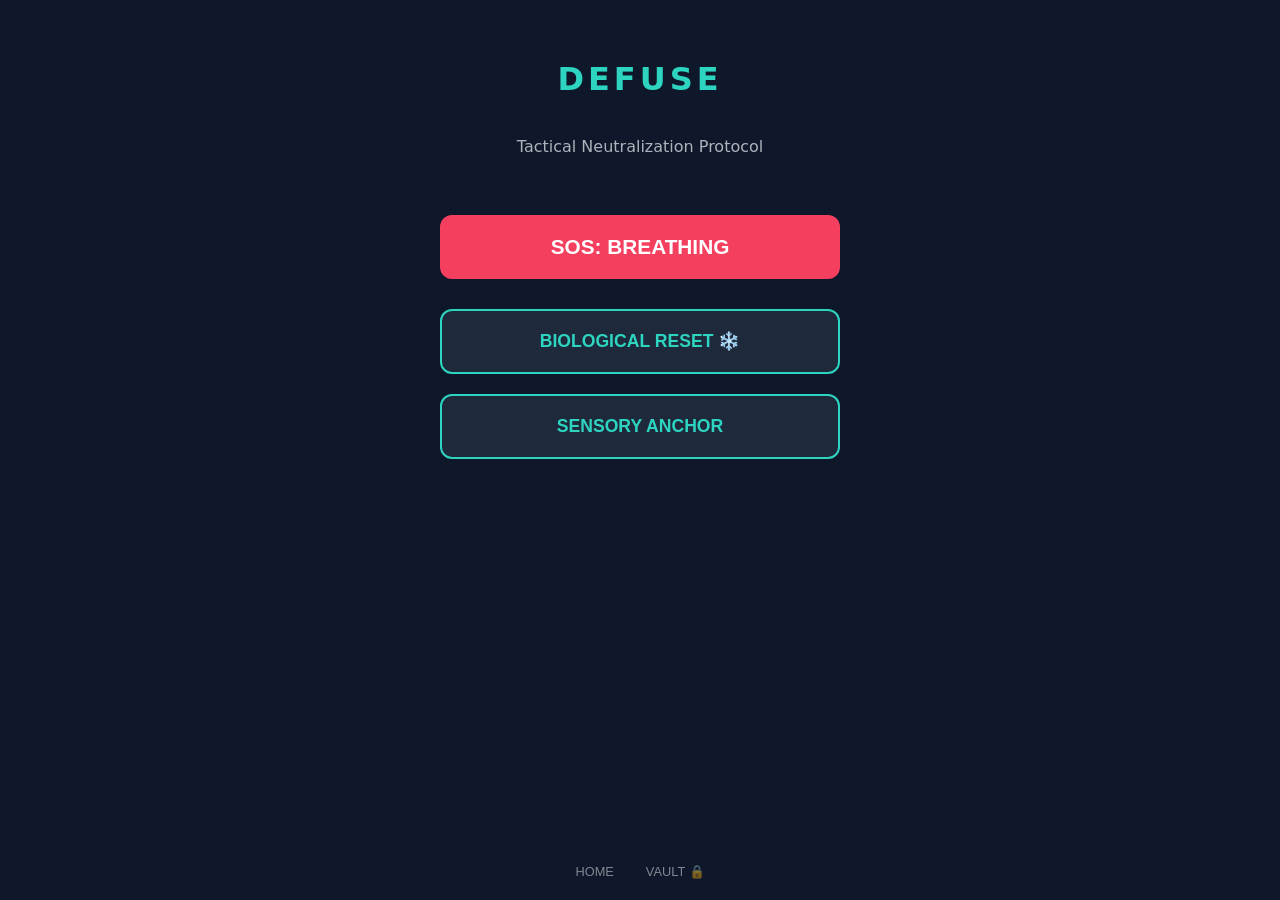
==== Index.html @ 8d1ab821 "Refactor Index.html for improved structure and styling" ====
<!DOCTYPE html>
<html lang="en">
<head>
    <meta charset="UTF-8">
    <meta name="viewport" content="width=device-width, initial-scale=1.0, maximum-scale=1.0, user-scalable=no">
    <title>DEFUSE | Neutralize</title>
    <style>
        :root {
            --bg: #0f172a;
            --card: #1e293b;
            --teal: #2dd4bf;
            --red: #f43f5e;
            --text: #f1f5f9;
        }

        * { box-sizing: border-box; -webkit-tap-highlight-color: transparent; }

        body { 
            background-color: var(--bg) !important; 
            color: var(--text); 
            font-family: -apple-system, system-ui, sans-serif; 
            margin: 0; 
            display: flex;
            flex-direction: column;
            align-items: center;
            min-height: 100vh;
            padding: 20px;
        }

        .screen { display: none; width: 100%; max-width: 400px; flex-direction: column; align-items: center; text-align: center; }
        .active { display: flex; }

        h1 { color: var(--teal); letter-spacing: 4px; font-weight: 900; margin-top: 40px; }
        p { opacity: 0.7; line-height: 1.5; }

        .btn { 
            background: var(--card); 
            border: 2px solid var(--teal); 
            color: var(--teal); 
            padding: 20px; 
            border-radius: 12px; 
            width: 100%; 
            margin: 10px 0; 
            font-size: 1.1rem; 
            font-weight: bold; 
            cursor: pointer;
            text-transform: uppercase;
        }

        .btn-sos { background: var(--red); border: none; color: white; font-size: 1.3rem; margin-bottom: 20px; }

        #timer { font-size: 5rem; color: var(--teal); font-weight: 900; margin: 20px 0; }

        /* SIMPLE PULSE FOR SOS */
        .pulse {
            width: 120px; height: 120px;
            background: var(--teal);
            border-radius: 50%;
            margin: 40px auto;
            opacity: 0.3;
            animation: pulse-anim 8s infinite ease-in-out;
        }
        @keyframes pulse-anim {
            0%, 100% { transform: scale(0.8); }
            50% { transform: scale(1.3); }
        }

        nav { position: fixed; bottom: 20px; display: flex; gap: 20px; }
        .nav-btn { background: none; border: none; color: var(--text); opacity: 0.5; font-size: 0.8rem; cursor: pointer; }
    </style>
</head>
<body>

    <div id="home" class="screen active">
        <h1>DEFUSE</h1>
        <p>Tactical Neutralization Protocol</p>
        <div style="margin-top: 30px; width: 100%;">
            <button class="btn btn-sos" onclick="nav('sos')">SOS: BREATHING</button>
            <button class="btn" onclick="nav('ice')">BIOLOGICAL RESET ❄️</button>
            <button class="btn" onclick="nav('ground')">SENSORY ANCHOR</button>
        </div>
    </div>

    <div id="sos" class="screen">
        <h1>BREATHE</h1>
        <div class="pulse"></div>
        <p id="b-text">Sync your breath with the circle.</p>
        <button class="btn" onclick="nav('home')">STABILIZED</button>
    </div>

    <div id="ice" class="screen">
        <h1>RESET</h1>
        <p>Hold ice to your face to force a heart rate drop.</p>
        <div id="timer">15</div>
        <button class="btn" id="t-start" onclick="runTimer()">START OVERRIDE</button>
        <button class="btn" onclick="nav('home')" style="border:none; opacity:0.5;">CANCEL</button>
    </div>

    <div id="ground" class="screen">
        <h1>ANCHOR</h1>
        <p id="g-prompt">Identify 5 things you can SEE.</p>
        <h1 id="g-count" style="font-size: 4rem;">5</h1>
        <button class="btn" onclick="nextAnchor()">NEXT</button>
    </div>

    <nav>
        <button class="nav-btn" onclick="nav('home')">HOME</button>
        <button class="nav-btn" onclick="alert('Defuse Pro: Log triggers to your Vault ($4.99/mo)')">VAULT 🔒</button>
    </nav>

    <script>
        function nav(id) {
            document.querySelectorAll('.screen').forEach(s => s.classList.remove('active'));
            document.getElementById(id).classList.add('active');
            if(id === 'sos') startBreathing();
        }

        // SOS LOGIC
        function startBreathing() {
            const txt = document.getElementById('b-text');
            setInterval(() => {
                let s = Math.floor(Date.now() / 1000) % 8;
                if (s < 4) txt.innerText = "INHALING...";
                else txt.innerText = "EXHALING...";
            }, 1000);
        }

        // TIMER LOGIC
        function runTimer() {
            let t = 15;
            const el = document.getElementById('timer');
            const btn = document.getElementById('t-start');
            btn.disabled = true;
            const int = setInterval(() => {
                t--; el.innerText = t;
                if(t <= 0) { clearInterval(int); el.innerText = "DONE"; btn.disabled = false; }
            }, 1000);
        }

        // GROUNDING LOGIC
        let step = 5;
        const prompts = ["SEE", "TOUCH", "HEAR", "SMELL", "TASTE"];
        function nextAnchor() {
            step--;
            if(step < 1) { step = 5; nav('home'); return; }
            document.getElementById('g-prompt').innerText = "Identify " + step + " things you can " + prompts[5-step] + ".";
            document.getElementById('g-count').innerText = step;
        }
    </script>
</body>
</html>
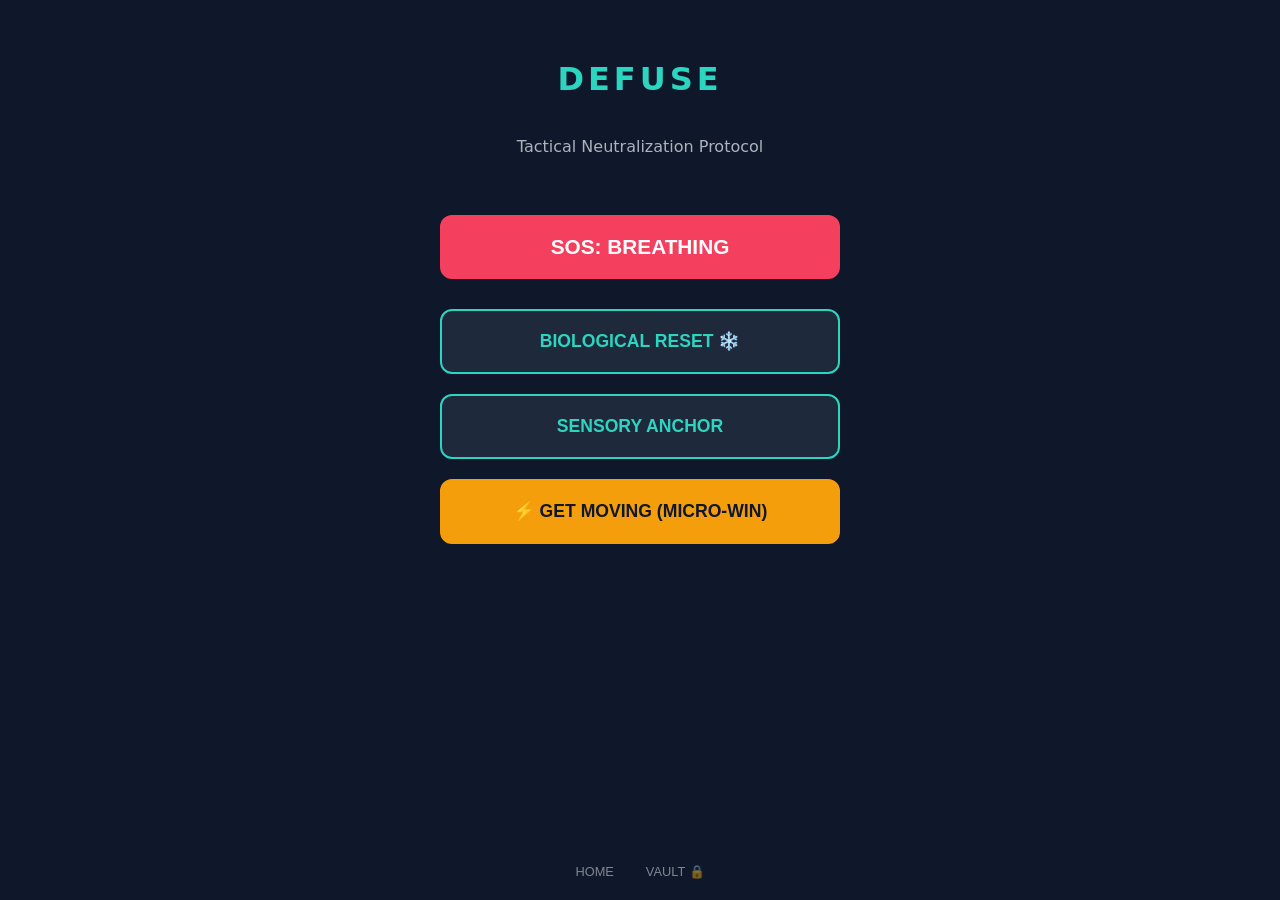
==== commit eb0d8aab: "Add Activate micro-win screen with 60s task timer Co-authored-by: hawkinthehat <hawkinthehat@users.n" ====
--- a/Index.html
+++ b/Index.html
@@ -9,6 +9,7 @@
             --bg: #0f172a;
             --card: #1e293b;
             --teal: #2dd4bf;
+            --gold: #f59e0b;
             --red: #f43f5e;
             --text: #f1f5f9;
         }
@@ -78,6 +79,7 @@
             <button class="btn btn-sos" onclick="nav('sos')">SOS: BREATHING</button>
             <button class="btn" onclick="nav('ice')">BIOLOGICAL RESET ❄️</button>
             <button class="btn" onclick="nav('ground')">SENSORY ANCHOR</button>
+            <button class="btn" style="background: var(--gold); color: var(--bg); border-color: var(--gold);" onclick="nav('activate')">⚡ GET MOVING (MICRO-WIN)</button>
         </div>
     </div>
 
@@ -103,6 +105,21 @@
         <button class="btn" onclick="nextAnchor()">NEXT</button>
     </div>
 
+    <div id="activate" class="screen">
+        <h2 style="color: var(--gold); letter-spacing: 2px;">MOMENTUM: ACTIVATE</h2>
+        <p style="opacity: 0.6; font-size: 0.8rem;">ONE TINY TASK. 60 SECONDS.</p>
+        <div id="task-display" style="background: var(--card); border: 2px solid var(--gold); padding: 30px; border-radius: 20px; width: 100%; font-size: 1.6rem; font-weight: 900; margin: 20px 0; color: var(--gold);">---</div>
+        <div id="act-timer" style="font-size: 4rem; font-weight: 900; margin-bottom: 20px;">60</div>
+        <button id="act-btn" class="btn" style="background: var(--gold); color: var(--bg); border-color: var(--gold);" onclick="startActTimer()">START SPRINT</button>
+        <button class="btn" style="border:none; opacity:0.5;" onclick="exitAll()">CANCEL</button>
+    </div>
+
+    <div id="success" class="screen">
+        <h1 style="color: var(--gold);">COMPLETE</h1>
+        <p>Micro-win secured. Momentum restored.</p>
+        <button class="btn" onclick="nav('home')">BACK HOME</button>
+    </div>
+
     <nav>
         <button class="nav-btn" onclick="nav('home')">HOME</button>
         <button class="nav-btn" onclick="alert('Defuse Pro: Log triggers to your Vault ($4.99/mo)')">VAULT 🔒</button>
@@ -113,6 +130,10 @@
             document.querySelectorAll('.screen').forEach(s => s.classList.remove('active'));
             document.getElementById(id).classList.add('active');
             if(id === 'sos') startBreathing();
+            if(id === 'activate') {
+                nextActTask();
+                resetActScreen();
+            }
         }
 
         // SOS LOGIC
@@ -146,6 +167,57 @@
             document.getElementById('g-prompt').innerText = "Identify " + step + " things you can " + prompts[5-step] + ".";
             document.getElementById('g-count').innerText = step;
         }
+
+        // ACTIVATE LOGIC
+        const activeTasks = [
+            "Straighten one item in this room.",
+            "Drink exactly 3 sips of water.",
+            "Stand up and reach for the ceiling.",
+            "Put one piece of trash in the bin.",
+            "Find a cold surface and touch it.",
+            "Adjust your posture right now.",
+            "Name 3 things you can see.",
+            "Roll your shoulders 3 times."
+        ];
+
+        let actInt;
+        function startActTimer() {
+            let t = 60;
+            const display = document.getElementById('act-timer');
+            const btn = document.getElementById('act-btn');
+            btn.style.display = 'none';
+
+            display.innerText = t;
+            clearInterval(actInt);
+            actInt = setInterval(() => {
+                t--;
+                display.innerText = t;
+                if(t <= 0) {
+                    clearInterval(actInt);
+                    triggerSuccess();
+                }
+            }, 1000);
+        }
+
+        function nextActTask() {
+            const task = activeTasks[Math.floor(Math.random() * activeTasks.length)];
+            document.getElementById('task-display').innerText = task;
+        }
+
+        function resetActScreen() {
+            clearInterval(actInt);
+            document.getElementById('act-timer').innerText = "60";
+            document.getElementById('act-btn').style.display = 'block';
+        }
+
+        function triggerSuccess() {
+            nav('success');
+        }
+
+        function exitAll() {
+            resetActScreen();
+            nav('home');
+        }
     </script>
 </body>
 </html>
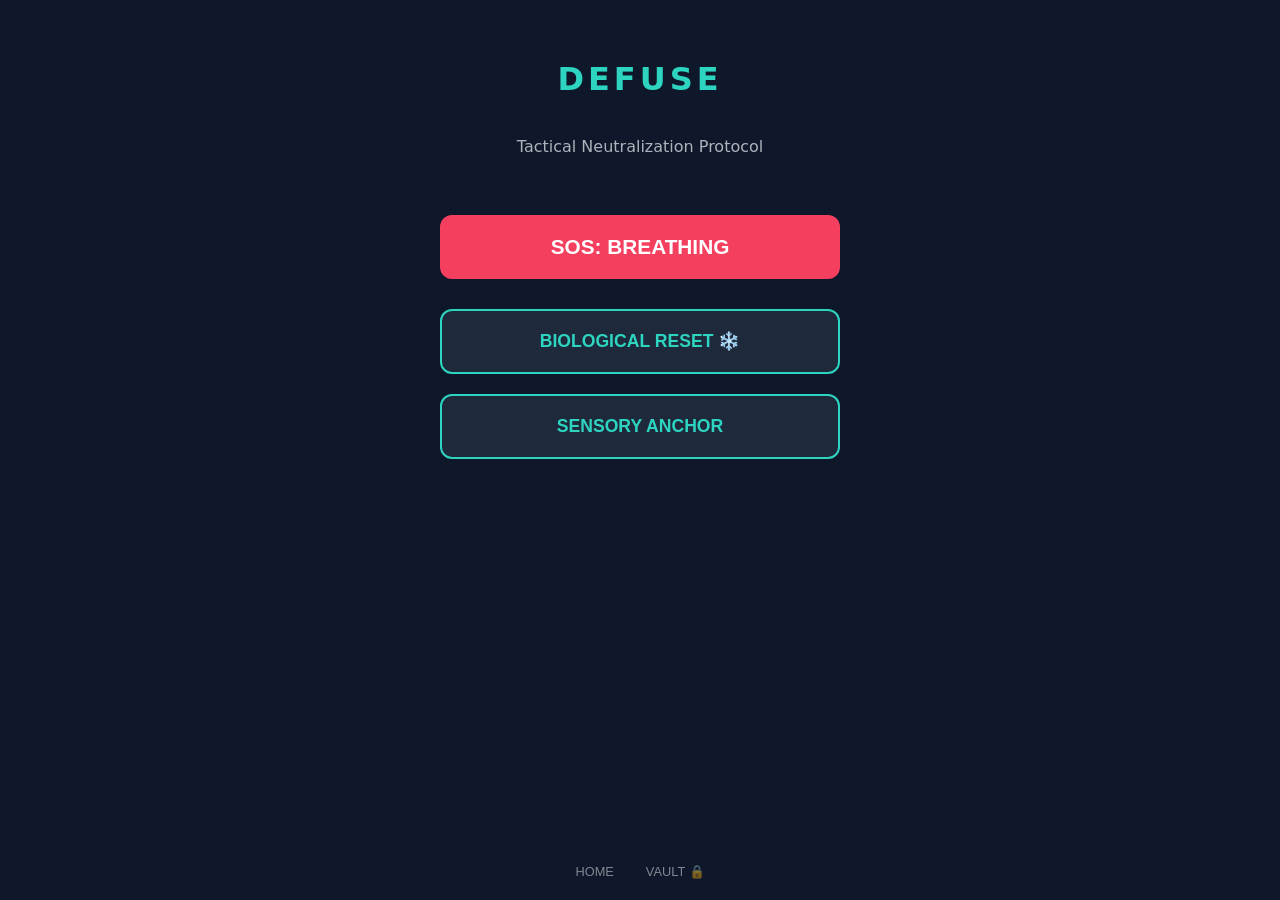
==== commit 32803c23: "Add spirit landscape audio and grounding visuals Co-authored-by: hawkinthehat <hawkinthehat@users.no" ====
--- a/Index.html
+++ b/Index.html
@@ -9,7 +9,6 @@
             --bg: #0f172a;
             --card: #1e293b;
             --teal: #2dd4bf;
-            --gold: #f59e0b;
             --red: #f43f5e;
             --text: #f1f5f9;
         }
@@ -68,6 +67,40 @@
 
         nav { position: fixed; bottom: 20px; display: flex; gap: 20px; }
         .nav-btn { background: none; border: none; color: var(--text); opacity: 0.5; font-size: 0.8rem; cursor: pointer; }
+
+        #visual {
+            width: 100%;
+            height: 180px;
+            margin: 20px 0;
+            border-radius: 16px;
+            border: 1px solid rgba(94, 234, 212, 0.2);
+            background: radial-gradient(circle at center, #064e3b 0%, #020617 100%);
+            display: flex;
+            align-items: center;
+            justify-content: center;
+            overflow: hidden;
+        }
+
+        .anchor {
+            width: 96px;
+            height: 96px;
+            border-radius: 50%;
+            background: rgba(45, 212, 191, 0.35);
+            box-shadow: 0 0 24px rgba(45, 212, 191, 0.35);
+            transition: background 250ms ease, box-shadow 250ms ease, transform 250ms ease;
+            animation: anchor-breathe 4s ease-in-out infinite;
+        }
+
+        .visual-active .anchor {
+            background: #5eead4;
+            box-shadow: 0 0 40px #2dd4bf;
+            transform: scale(1.08);
+        }
+
+        @keyframes anchor-breathe {
+            0%, 100% { transform: scale(0.9); opacity: 0.8; }
+            50% { transform: scale(1.1); opacity: 1; }
+        }
     </style>
 </head>
 <body>
@@ -79,7 +112,6 @@
             <button class="btn btn-sos" onclick="nav('sos')">SOS: BREATHING</button>
             <button class="btn" onclick="nav('ice')">BIOLOGICAL RESET ❄️</button>
             <button class="btn" onclick="nav('ground')">SENSORY ANCHOR</button>
-            <button class="btn" style="background: var(--gold); color: var(--bg); border-color: var(--gold);" onclick="nav('activate')">⚡ GET MOVING (MICRO-WIN)</button>
         </div>
     </div>
 
@@ -101,23 +133,11 @@
     <div id="ground" class="screen">
         <h1>ANCHOR</h1>
         <p id="g-prompt">Identify 5 things you can SEE.</p>
+        <div id="visual" aria-hidden="true">
+            <div class="anchor"></div>
+        </div>
         <h1 id="g-count" style="font-size: 4rem;">5</h1>
         <button class="btn" onclick="nextAnchor()">NEXT</button>
-    </div>
-
-    <div id="activate" class="screen">
-        <h2 style="color: var(--gold); letter-spacing: 2px;">MOMENTUM: ACTIVATE</h2>
-        <p style="opacity: 0.6; font-size: 0.8rem;">ONE TINY TASK. 60 SECONDS.</p>
-        <div id="task-display" style="background: var(--card); border: 2px solid var(--gold); padding: 30px; border-radius: 20px; width: 100%; font-size: 1.6rem; font-weight: 900; margin: 20px 0; color: var(--gold);">---</div>
-        <div id="act-timer" style="font-size: 4rem; font-weight: 900; margin-bottom: 20px;">60</div>
-        <button id="act-btn" class="btn" style="background: var(--gold); color: var(--bg); border-color: var(--gold);" onclick="startActTimer()">START SPRINT</button>
-        <button class="btn" style="border:none; opacity:0.5;" onclick="exitAll()">CANCEL</button>
-    </div>
-
-    <div id="success" class="screen">
-        <h1 style="color: var(--gold);">COMPLETE</h1>
-        <p>Micro-win secured. Momentum restored.</p>
-        <button class="btn" onclick="nav('home')">BACK HOME</button>
     </div>
 
     <nav>
@@ -126,20 +146,120 @@
     </nav>
 
     <script>
+        let breathingInterval = null;
+        let audioCtx = null;
+        let binauralGain = null;
+        let spiritNoise = null;
+        let spiritMotionInterval = null;
+
+        function ensureAudioGraph() {
+            if (audioCtx) return true;
+            const AudioContextClass = window.AudioContext || window.webkitAudioContext;
+            if (!AudioContextClass) return false;
+            audioCtx = new AudioContextClass();
+            binauralGain = audioCtx.createGain();
+            binauralGain.gain.value = 0.22;
+            binauralGain.connect(audioCtx.destination);
+            return true;
+        }
+
+        function setPannerPosition(panner, x, y, z) {
+            if (panner.positionX && panner.positionY && panner.positionZ) {
+                panner.positionX.setValueAtTime(x, audioCtx.currentTime);
+                panner.positionY.setValueAtTime(y, audioCtx.currentTime);
+                panner.positionZ.setValueAtTime(z, audioCtx.currentTime);
+            } else {
+                panner.setPosition(x, y, z);
+            }
+        }
+
+        // Spirit Landscape Audio Assets (synthesized web audio for zero-load time)
+        function playSpiritLandscape(type = 'forest') {
+            if (!ensureAudioGraph()) return;
+            if (audioCtx.state === 'suspended') audioCtx.resume();
+            stopSpiritLandscape();
+
+            const filter = audioCtx.createBiquadFilter();
+            const noise = audioCtx.createBufferSource();
+            const bufferSize = audioCtx.sampleRate * 2;
+            const buffer = audioCtx.createBuffer(1, bufferSize, audioCtx.sampleRate);
+            const data = buffer.getChannelData(0);
+
+            // Create pink-ish noise base for a deep nature bed.
+            for (let i = 0; i < bufferSize; i++) {
+                data[i] = Math.random() * 2 - 1;
+            }
+
+            noise.buffer = buffer;
+            noise.loop = true;
+
+            // The "Spirit" filter profile.
+            filter.type = 'lowpass';
+            const typeFrequency = {
+                forest: 400,
+                cave: 320,
+                river: 520
+            };
+            filter.frequency.value = typeFrequency[type] || 400;
+
+            // Spatial panner (bilateral movement).
+            const panner = audioCtx.createPanner();
+            panner.panningModel = 'HRTF';
+            panner.distanceModel = 'inverse';
+            panner.refDistance = 1;
+            panner.maxDistance = 12;
+
+            noise.connect(filter);
+            filter.connect(panner);
+            panner.connect(binauralGain);
+
+            // Animate the sound moving in a 3D arc around the head.
+            let angle = 0;
+            spiritMotionInterval = setInterval(() => {
+                angle += 0.05;
+                setPannerPosition(panner, Math.sin(angle) * 5, 0, Math.cos(angle) * 2);
+            }, 50);
+
+            noise.start();
+            spiritNoise = noise;
+        }
+
+        function stopSpiritLandscape() {
+            if (spiritMotionInterval) {
+                clearInterval(spiritMotionInterval);
+                spiritMotionInterval = null;
+            }
+            if (spiritNoise) {
+                try {
+                    spiritNoise.stop();
+                } catch (e) {
+                    // Ignore stop errors when source is already ended.
+                }
+                spiritNoise.disconnect();
+                spiritNoise = null;
+            }
+        }
+
         function nav(id) {
             document.querySelectorAll('.screen').forEach(s => s.classList.remove('active'));
             document.getElementById(id).classList.add('active');
-            if(id === 'sos') startBreathing();
-            if(id === 'activate') {
-                nextActTask();
-                resetActScreen();
-            }
+            document.body.classList.toggle('visual-active', id === 'ground');
+
+            if (id === 'sos') startBreathing();
+            else if (breathingInterval) {
+                clearInterval(breathingInterval);
+                breathingInterval = null;
+            }
+
+            if (id === 'ground') playSpiritLandscape('forest');
+            else stopSpiritLandscape();
         }
 
         // SOS LOGIC
         function startBreathing() {
             const txt = document.getElementById('b-text');
-            setInterval(() => {
+            if (breathingInterval) clearInterval(breathingInterval);
+            breathingInterval = setInterval(() => {
                 let s = Math.floor(Date.now() / 1000) % 8;
                 if (s < 4) txt.innerText = "INHALING...";
                 else txt.innerText = "EXHALING...";
@@ -167,57 +287,6 @@
             document.getElementById('g-prompt').innerText = "Identify " + step + " things you can " + prompts[5-step] + ".";
             document.getElementById('g-count').innerText = step;
         }
-
-        // ACTIVATE LOGIC
-        const activeTasks = [
-            "Straighten one item in this room.",
-            "Drink exactly 3 sips of water.",
-            "Stand up and reach for the ceiling.",
-            "Put one piece of trash in the bin.",
-            "Find a cold surface and touch it.",
-            "Adjust your posture right now.",
-            "Name 3 things you can see.",
-            "Roll your shoulders 3 times."
-        ];
-
-        let actInt;
-        function startActTimer() {
-            let t = 60;
-            const display = document.getElementById('act-timer');
-            const btn = document.getElementById('act-btn');
-            btn.style.display = 'none';
-
-            display.innerText = t;
-            clearInterval(actInt);
-            actInt = setInterval(() => {
-                t--;
-                display.innerText = t;
-                if(t <= 0) {
-                    clearInterval(actInt);
-                    triggerSuccess();
-                }
-            }, 1000);
-        }
-
-        function nextActTask() {
-            const task = activeTasks[Math.floor(Math.random() * activeTasks.length)];
-            document.getElementById('task-display').innerText = task;
-        }
-
-        function resetActScreen() {
-            clearInterval(actInt);
-            document.getElementById('act-timer').innerText = "60";
-            document.getElementById('act-btn').style.display = 'block';
-        }
-
-        function triggerSuccess() {
-            nav('success');
-        }
-
-        function exitAll() {
-            resetActScreen();
-            nav('home');
-        }
     </script>
 </body>
 </html>
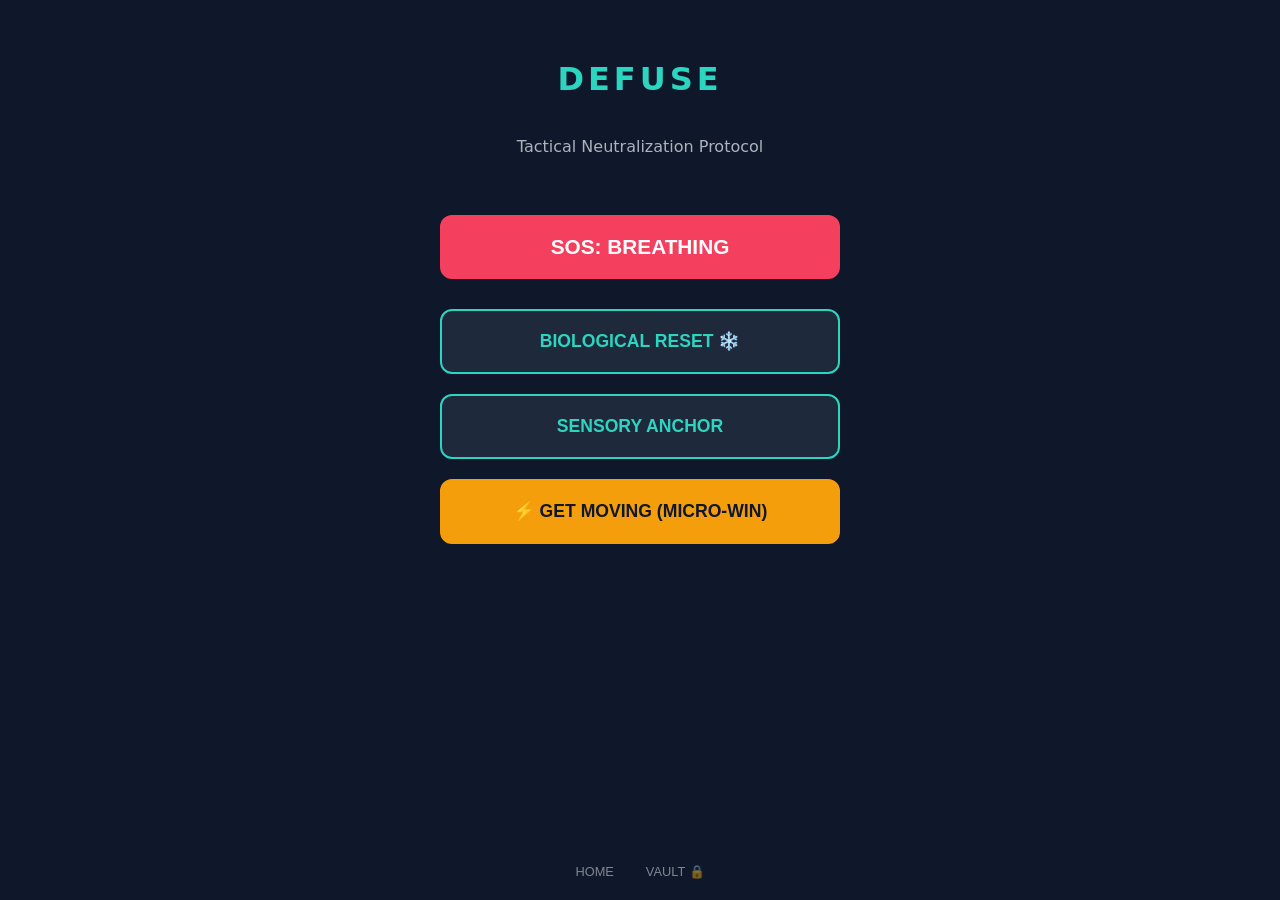
==== commit c7ebe0e8: "Add Activate micro-win screen with 60s task timer (#1) Co-authored-by: Cursor Agent <cursoragent@cur" ====
--- a/Index.html
+++ b/Index.html
@@ -9,6 +9,7 @@
             --bg: #0f172a;
             --card: #1e293b;
             --teal: #2dd4bf;
+            --gold: #f59e0b;
             --red: #f43f5e;
             --text: #f1f5f9;
         }
@@ -67,40 +68,6 @@
 
         nav { position: fixed; bottom: 20px; display: flex; gap: 20px; }
         .nav-btn { background: none; border: none; color: var(--text); opacity: 0.5; font-size: 0.8rem; cursor: pointer; }
-
-        #visual {
-            width: 100%;
-            height: 180px;
-            margin: 20px 0;
-            border-radius: 16px;
-            border: 1px solid rgba(94, 234, 212, 0.2);
-            background: radial-gradient(circle at center, #064e3b 0%, #020617 100%);
-            display: flex;
-            align-items: center;
-            justify-content: center;
-            overflow: hidden;
-        }
-
-        .anchor {
-            width: 96px;
-            height: 96px;
-            border-radius: 50%;
-            background: rgba(45, 212, 191, 0.35);
-            box-shadow: 0 0 24px rgba(45, 212, 191, 0.35);
-            transition: background 250ms ease, box-shadow 250ms ease, transform 250ms ease;
-            animation: anchor-breathe 4s ease-in-out infinite;
-        }
-
-        .visual-active .anchor {
-            background: #5eead4;
-            box-shadow: 0 0 40px #2dd4bf;
-            transform: scale(1.08);
-        }
-
-        @keyframes anchor-breathe {
-            0%, 100% { transform: scale(0.9); opacity: 0.8; }
-            50% { transform: scale(1.1); opacity: 1; }
-        }
     </style>
 </head>
 <body>
@@ -112,6 +79,7 @@
             <button class="btn btn-sos" onclick="nav('sos')">SOS: BREATHING</button>
             <button class="btn" onclick="nav('ice')">BIOLOGICAL RESET ❄️</button>
             <button class="btn" onclick="nav('ground')">SENSORY ANCHOR</button>
+            <button class="btn" style="background: var(--gold); color: var(--bg); border-color: var(--gold);" onclick="nav('activate')">⚡ GET MOVING (MICRO-WIN)</button>
         </div>
     </div>
 
@@ -133,11 +101,23 @@
     <div id="ground" class="screen">
         <h1>ANCHOR</h1>
         <p id="g-prompt">Identify 5 things you can SEE.</p>
-        <div id="visual" aria-hidden="true">
-            <div class="anchor"></div>
-        </div>
         <h1 id="g-count" style="font-size: 4rem;">5</h1>
         <button class="btn" onclick="nextAnchor()">NEXT</button>
+    </div>
+
+    <div id="activate" class="screen">
+        <h2 style="color: var(--gold); letter-spacing: 2px;">MOMENTUM: ACTIVATE</h2>
+        <p style="opacity: 0.6; font-size: 0.8rem;">ONE TINY TASK. 60 SECONDS.</p>
+        <div id="task-display" style="background: var(--card); border: 2px solid var(--gold); padding: 30px; border-radius: 20px; width: 100%; font-size: 1.6rem; font-weight: 900; margin: 20px 0; color: var(--gold);">---</div>
+        <div id="act-timer" style="font-size: 4rem; font-weight: 900; margin-bottom: 20px;">60</div>
+        <button id="act-btn" class="btn" style="background: var(--gold); color: var(--bg); border-color: var(--gold);" onclick="startActTimer()">START SPRINT</button>
+        <button class="btn" style="border:none; opacity:0.5;" onclick="exitAll()">CANCEL</button>
+    </div>
+
+    <div id="success" class="screen">
+        <h1 style="color: var(--gold);">COMPLETE</h1>
+        <p>Micro-win secured. Momentum restored.</p>
+        <button class="btn" onclick="nav('home')">BACK HOME</button>
     </div>
 
     <nav>
@@ -146,120 +126,20 @@
     </nav>
 
     <script>
-        let breathingInterval = null;
-        let audioCtx = null;
-        let binauralGain = null;
-        let spiritNoise = null;
-        let spiritMotionInterval = null;
-
-        function ensureAudioGraph() {
-            if (audioCtx) return true;
-            const AudioContextClass = window.AudioContext || window.webkitAudioContext;
-            if (!AudioContextClass) return false;
-            audioCtx = new AudioContextClass();
-            binauralGain = audioCtx.createGain();
-            binauralGain.gain.value = 0.22;
-            binauralGain.connect(audioCtx.destination);
-            return true;
-        }
-
-        function setPannerPosition(panner, x, y, z) {
-            if (panner.positionX && panner.positionY && panner.positionZ) {
-                panner.positionX.setValueAtTime(x, audioCtx.currentTime);
-                panner.positionY.setValueAtTime(y, audioCtx.currentTime);
-                panner.positionZ.setValueAtTime(z, audioCtx.currentTime);
-            } else {
-                panner.setPosition(x, y, z);
-            }
-        }
-
-        // Spirit Landscape Audio Assets (synthesized web audio for zero-load time)
-        function playSpiritLandscape(type = 'forest') {
-            if (!ensureAudioGraph()) return;
-            if (audioCtx.state === 'suspended') audioCtx.resume();
-            stopSpiritLandscape();
-
-            const filter = audioCtx.createBiquadFilter();
-            const noise = audioCtx.createBufferSource();
-            const bufferSize = audioCtx.sampleRate * 2;
-            const buffer = audioCtx.createBuffer(1, bufferSize, audioCtx.sampleRate);
-            const data = buffer.getChannelData(0);
-
-            // Create pink-ish noise base for a deep nature bed.
-            for (let i = 0; i < bufferSize; i++) {
-                data[i] = Math.random() * 2 - 1;
-            }
-
-            noise.buffer = buffer;
-            noise.loop = true;
-
-            // The "Spirit" filter profile.
-            filter.type = 'lowpass';
-            const typeFrequency = {
-                forest: 400,
-                cave: 320,
-                river: 520
-            };
-            filter.frequency.value = typeFrequency[type] || 400;
-
-            // Spatial panner (bilateral movement).
-            const panner = audioCtx.createPanner();
-            panner.panningModel = 'HRTF';
-            panner.distanceModel = 'inverse';
-            panner.refDistance = 1;
-            panner.maxDistance = 12;
-
-            noise.connect(filter);
-            filter.connect(panner);
-            panner.connect(binauralGain);
-
-            // Animate the sound moving in a 3D arc around the head.
-            let angle = 0;
-            spiritMotionInterval = setInterval(() => {
-                angle += 0.05;
-                setPannerPosition(panner, Math.sin(angle) * 5, 0, Math.cos(angle) * 2);
-            }, 50);
-
-            noise.start();
-            spiritNoise = noise;
-        }
-
-        function stopSpiritLandscape() {
-            if (spiritMotionInterval) {
-                clearInterval(spiritMotionInterval);
-                spiritMotionInterval = null;
-            }
-            if (spiritNoise) {
-                try {
-                    spiritNoise.stop();
-                } catch (e) {
-                    // Ignore stop errors when source is already ended.
-                }
-                spiritNoise.disconnect();
-                spiritNoise = null;
-            }
-        }
-
         function nav(id) {
             document.querySelectorAll('.screen').forEach(s => s.classList.remove('active'));
             document.getElementById(id).classList.add('active');
-            document.body.classList.toggle('visual-active', id === 'ground');
-
-            if (id === 'sos') startBreathing();
-            else if (breathingInterval) {
-                clearInterval(breathingInterval);
-                breathingInterval = null;
+            if(id === 'sos') startBreathing();
+            if(id === 'activate') {
+                nextActTask();
+                resetActScreen();
             }
-
-            if (id === 'ground') playSpiritLandscape('forest');
-            else stopSpiritLandscape();
         }
 
         // SOS LOGIC
         function startBreathing() {
             const txt = document.getElementById('b-text');
-            if (breathingInterval) clearInterval(breathingInterval);
-            breathingInterval = setInterval(() => {
+            setInterval(() => {
                 let s = Math.floor(Date.now() / 1000) % 8;
                 if (s < 4) txt.innerText = "INHALING...";
                 else txt.innerText = "EXHALING...";
@@ -287,6 +167,57 @@
             document.getElementById('g-prompt').innerText = "Identify " + step + " things you can " + prompts[5-step] + ".";
             document.getElementById('g-count').innerText = step;
         }
+
+        // ACTIVATE LOGIC
+        const activeTasks = [
+            "Straighten one item in this room.",
+            "Drink exactly 3 sips of water.",
+            "Stand up and reach for the ceiling.",
+            "Put one piece of trash in the bin.",
+            "Find a cold surface and touch it.",
+            "Adjust your posture right now.",
+            "Name 3 things you can see.",
+            "Roll your shoulders 3 times."
+        ];
+
+        let actInt;
+        function startActTimer() {
+            let t = 60;
+            const display = document.getElementById('act-timer');
+            const btn = document.getElementById('act-btn');
+            btn.style.display = 'none';
+
+            display.innerText = t;
+            clearInterval(actInt);
+            actInt = setInterval(() => {
+                t--;
+                display.innerText = t;
+                if(t <= 0) {
+                    clearInterval(actInt);
+                    triggerSuccess();
+                }
+            }, 1000);
+        }
+
+        function nextActTask() {
+            const task = activeTasks[Math.floor(Math.random() * activeTasks.length)];
+            document.getElementById('task-display').innerText = task;
+        }
+
+        function resetActScreen() {
+            clearInterval(actInt);
+            document.getElementById('act-timer').innerText = "60";
+            document.getElementById('act-btn').style.display = 'block';
+        }
+
+        function triggerSuccess() {
+            nav('success');
+        }
+
+        function exitAll() {
+            resetActScreen();
+            nav('home');
+        }
     </script>
 </body>
 </html>
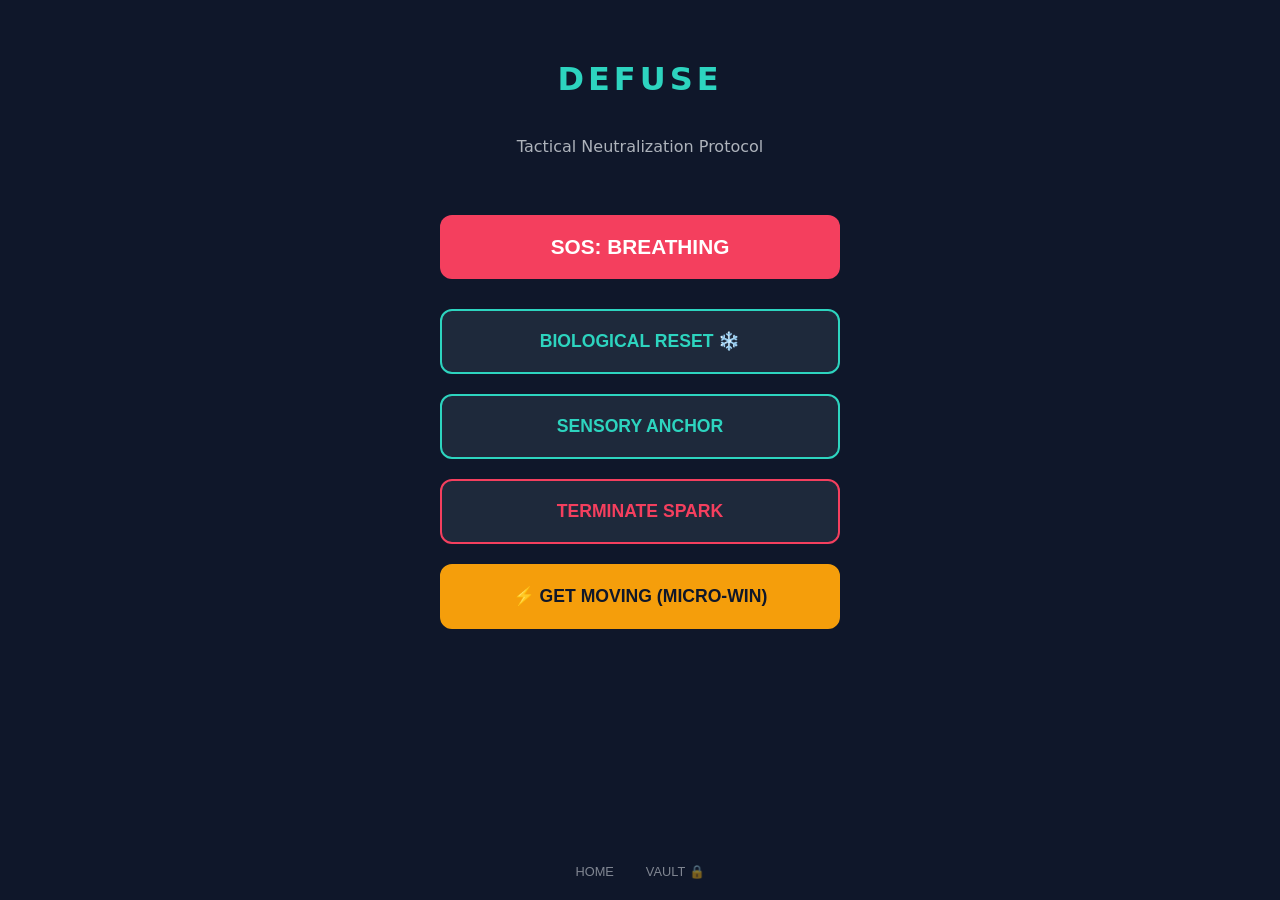
==== commit 94101839: "Add termination spark and 5-step halt reset flow Co-authored-by: hawkinthehat <hawkinthehat@users.no" ====
--- a/Index.html
+++ b/Index.html
@@ -11,6 +11,8 @@
             --teal: #2dd4bf;
             --gold: #f59e0b;
             --red: #f43f5e;
+            --danger: #f43f5e;
+            --lead: #64748b;
             --text: #f1f5f9;
         }
 
@@ -68,6 +70,100 @@
 
         nav { position: fixed; bottom: 20px; display: flex; gap: 20px; }
         .nav-btn { background: none; border: none; color: var(--text); opacity: 0.5; font-size: 0.8rem; cursor: pointer; }
+
+        #visual {
+            width: 100%;
+            height: 180px;
+            margin: 20px 0;
+            border-radius: 16px;
+            border: 1px solid rgba(94, 234, 212, 0.2);
+            background: radial-gradient(circle at center, #064e3b 0%, #020617 100%);
+            display: flex;
+            align-items: center;
+            justify-content: center;
+            overflow: hidden;
+        }
+
+        .anchor {
+            width: 96px;
+            height: 96px;
+            border-radius: 50%;
+            background: rgba(45, 212, 191, 0.35);
+            box-shadow: 0 0 24px rgba(45, 212, 191, 0.35);
+            transition: background 250ms ease, box-shadow 250ms ease, transform 250ms ease;
+            animation: anchor-breathe 4s ease-in-out infinite;
+        }
+
+        .visual-active .anchor {
+            background: #5eead4;
+            box-shadow: 0 0 40px #2dd4bf;
+            transform: scale(1.08);
+        }
+
+        @keyframes anchor-breathe {
+            0%, 100% { transform: scale(0.9); opacity: 0.8; }
+            50% { transform: scale(1.1); opacity: 1; }
+        }
+
+        #spark-in {
+            font-size: 1.8rem;
+            transition: all 0.1s ease;
+            text-transform: uppercase;
+            letter-spacing: 2px;
+            width: 100%;
+            background: #020617;
+            border: 2px solid var(--danger);
+            color: var(--text);
+            border-radius: 12px;
+            padding: 14px;
+            text-align: center;
+            font-weight: 800;
+        }
+
+        .shatter-sequence {
+            animation: grow-and-snap 1.5s cubic-bezier(0.95, 0.05, 0.795, 0.035) forwards;
+        }
+
+        @keyframes grow-and-snap {
+            0% { transform: scale(1); filter: blur(0); }
+            50% { transform: scale(1.8); color: var(--danger); filter: blur(1px); }
+            90% { transform: scale(2.2); filter: blur(4px); opacity: 1; }
+            100% { transform: scale(4); filter: blur(20px); opacity: 0; }
+        }
+
+        .weave-wrap {
+            width: 100%;
+            background: rgba(15, 23, 42, 0.6);
+            border: 1px solid rgba(148, 163, 184, 0.25);
+            border-radius: 16px;
+            margin: 12px 0 18px;
+            padding: 14px;
+        }
+
+        .weave-lead {
+            stroke: var(--lead);
+            stroke-dasharray: 8, 12;
+            stroke-width: 2;
+            fill: none;
+        }
+
+        #orbit-thread {
+            fill: #5eead4;
+            filter: drop-shadow(0 0 6px rgba(45, 212, 191, 0.9));
+        }
+
+        #halt-in {
+            width: 100%;
+            background: #020617;
+            border: 2px solid rgba(45, 212, 191, 0.5);
+            color: var(--text);
+            border-radius: 10px;
+            padding: 12px;
+            text-align: center;
+            letter-spacing: 1px;
+            text-transform: uppercase;
+            margin-top: 10px;
+        }
     </style>
 </head>
 <body>
@@ -79,6 +175,7 @@
             <button class="btn btn-sos" onclick="nav('sos')">SOS: BREATHING</button>
             <button class="btn" onclick="nav('ice')">BIOLOGICAL RESET ❄️</button>
             <button class="btn" onclick="nav('ground')">SENSORY ANCHOR</button>
+            <button class="btn" style="border-color: var(--red); color: var(--red);" onclick="nav('terminate')">TERMINATE SPARK</button>
             <button class="btn" style="background: var(--gold); color: var(--bg); border-color: var(--gold);" onclick="nav('activate')">⚡ GET MOVING (MICRO-WIN)</button>
         </div>
     </div>
@@ -101,6 +198,9 @@
     <div id="ground" class="screen">
         <h1>ANCHOR</h1>
         <p id="g-prompt">Identify 5 things you can SEE.</p>
+        <div id="visual" aria-hidden="true">
+            <div class="anchor"></div>
+        </div>
         <h1 id="g-count" style="font-size: 4rem;">5</h1>
         <button class="btn" onclick="nextAnchor()">NEXT</button>
     </div>
@@ -114,6 +214,31 @@
         <button class="btn" style="border:none; opacity:0.5;" onclick="exitAll()">CANCEL</button>
     </div>
 
+    <div id="terminate" class="screen">
+        <h1 style="color: var(--red);">TERMINATE</h1>
+        <p id="terminate-note">Type the trigger word and press ENTER to shatter it.</p>
+        <input id="spark-in" type="text" placeholder="SPARK WORD" onkeydown="handleSpark(event)" autocomplete="off">
+
+        <div class="weave-wrap" id="orbit-stage" style="display: none;">
+            <svg viewBox="0 0 160 160" width="100%" height="140" aria-label="EMDR orbit guide">
+                <circle class="weave-lead" cx="80" cy="80" r="46"></circle>
+                <g id="orbit-group" transform="translate(80 80)">
+                    <circle id="orbit-thread" cx="46" cy="0" r="5"></circle>
+                </g>
+            </svg>
+            <p style="margin: 0; opacity: 0.75; font-size: 0.85rem;">EMDR ORBIT ACTIVE</p>
+        </div>
+
+        <div id="halt-stage" style="display: none; width: 100%;">
+            <p style="margin: 10px 0 2px; opacity: 0.6;">HALT CHECK <span id="halt-progress">1/5</span></p>
+            <h2 id="halt-prompt" style="margin: 4px 0 0; letter-spacing: 1px;">COUNT: ● ● ● ● ● ● ●</h2>
+            <input id="halt-in" type="text" placeholder="ANSWER + ENTER" onkeydown="handleHaltKey(event)" autocomplete="off">
+            <button class="btn" style="margin-top: 10px;" onclick="checkHalt()">CONFIRM</button>
+        </div>
+
+        <button class="btn" style="border:none; opacity:0.5;" onclick="nav('home')">CANCEL</button>
+    </div>
+
     <div id="success" class="screen">
         <h1 style="color: var(--gold);">COMPLETE</h1>
         <p>Micro-win secured. Momentum restored.</p>
@@ -126,20 +251,139 @@
     </nav>
 
     <script>
+        let breathingInterval = null;
+        let audioCtx = null;
+        let binauralGain = null;
+        let spiritNoise = null;
+        let spiritMotionInterval = null;
+        let orbitInterval = null;
+        let haltProgress = 0;
+        const haltPool = [
+            { i: "COUNT", q: "● ● ● ● ● ● ●", a: "7" },
+            { i: "SOLVE", q: "15 - 7", a: "8" },
+            { i: "REVERSE", q: "WOLF", a: "FLOW" },
+            { i: "COUNT", q: "● ● ●", a: "3" },
+            { i: "SOLVE", q: "9 + 13", a: "22" }
+        ];
+
+        function ensureAudioGraph() {
+            if (audioCtx) return true;
+            const AudioContextClass = window.AudioContext || window.webkitAudioContext;
+            if (!AudioContextClass) return false;
+            audioCtx = new AudioContextClass();
+            binauralGain = audioCtx.createGain();
+            binauralGain.gain.value = 0.22;
+            binauralGain.connect(audioCtx.destination);
+            return true;
+        }
+
+        function setPannerPosition(panner, x, y, z) {
+            if (panner.positionX && panner.positionY && panner.positionZ) {
+                panner.positionX.setValueAtTime(x, audioCtx.currentTime);
+                panner.positionY.setValueAtTime(y, audioCtx.currentTime);
+                panner.positionZ.setValueAtTime(z, audioCtx.currentTime);
+            } else {
+                panner.setPosition(x, y, z);
+            }
+        }
+
+        // Spirit Landscape Audio Assets (synthesized web audio for zero-load time)
+        function playSpiritLandscape(type = 'forest') {
+            if (!ensureAudioGraph()) return;
+            if (audioCtx.state === 'suspended') audioCtx.resume();
+            stopSpiritLandscape();
+
+            const filter = audioCtx.createBiquadFilter();
+            const noise = audioCtx.createBufferSource();
+            const bufferSize = audioCtx.sampleRate * 2;
+            const buffer = audioCtx.createBuffer(1, bufferSize, audioCtx.sampleRate);
+            const data = buffer.getChannelData(0);
+
+            // Create pink-ish noise base for a deep nature bed.
+            for (let i = 0; i < bufferSize; i++) {
+                data[i] = Math.random() * 2 - 1;
+            }
+
+            noise.buffer = buffer;
+            noise.loop = true;
+
+            // The "Spirit" filter profile.
+            filter.type = 'lowpass';
+            const typeFrequency = {
+                forest: 400,
+                cave: 320,
+                river: 520
+            };
+            filter.frequency.value = typeFrequency[type] || 400;
+
+            // Spatial panner (bilateral movement).
+            const panner = audioCtx.createPanner();
+            panner.panningModel = 'HRTF';
+            panner.distanceModel = 'inverse';
+            panner.refDistance = 1;
+            panner.maxDistance = 12;
+
+            noise.connect(filter);
+            filter.connect(panner);
+            panner.connect(binauralGain);
+
+            // Animate the sound moving in a 3D arc around the head.
+            let angle = 0;
+            spiritMotionInterval = setInterval(() => {
+                angle += 0.05;
+                setPannerPosition(panner, Math.sin(angle) * 5, 0, Math.cos(angle) * 2);
+            }, 50);
+
+            noise.start();
+            spiritNoise = noise;
+        }
+
+        function stopSpiritLandscape() {
+            if (spiritMotionInterval) {
+                clearInterval(spiritMotionInterval);
+                spiritMotionInterval = null;
+            }
+            if (spiritNoise) {
+                try {
+                    spiritNoise.stop();
+                } catch (e) {
+                    // Ignore stop errors when source is already ended.
+                }
+                spiritNoise.disconnect();
+                spiritNoise = null;
+            }
+        }
+
         function nav(id) {
             document.querySelectorAll('.screen').forEach(s => s.classList.remove('active'));
             document.getElementById(id).classList.add('active');
-            if(id === 'sos') startBreathing();
-            if(id === 'activate') {
+            document.body.classList.toggle('visual-active', id === 'ground');
+
+            if (id === 'sos') startBreathing();
+            else if (breathingInterval) {
+                clearInterval(breathingInterval);
+                breathingInterval = null;
+            }
+
+            if (id === 'ground') playSpiritLandscape('forest');
+            else stopSpiritLandscape();
+
+            if (id === 'activate') {
                 nextActTask();
                 resetActScreen();
-            }
+            } else {
+                clearInterval(actInt);
+            }
+
+            if (id === 'terminate') resetTerminateScreen();
+            else stopOrbit();
         }
 
         // SOS LOGIC
         function startBreathing() {
             const txt = document.getElementById('b-text');
-            setInterval(() => {
+            if (breathingInterval) clearInterval(breathingInterval);
+            breathingInterval = setInterval(() => {
                 let s = Math.floor(Date.now() / 1000) % 8;
                 if (s < 4) txt.innerText = "INHALING...";
                 else txt.innerText = "EXHALING...";
@@ -218,6 +462,98 @@
             resetActScreen();
             nav('home');
         }
+
+        function resetTerminateScreen() {
+            haltProgress = 0;
+            stopOrbit();
+            const spark = document.getElementById('spark-in');
+            spark.style.display = 'block';
+            spark.value = '';
+            spark.classList.remove('shatter-sequence');
+            document.getElementById('orbit-stage').style.display = 'none';
+            document.getElementById('halt-stage').style.display = 'none';
+            document.getElementById('terminate-note').innerText = 'Type the trigger word and press ENTER to shatter it.';
+            document.getElementById('halt-in').value = '';
+            document.getElementById('halt-progress').innerText = '1/5';
+            document.getElementById('halt-prompt').innerText = 'COUNT: ● ● ● ● ● ● ●';
+        }
+
+        function updateHaltUI() {
+            const current = haltPool[haltProgress];
+            document.getElementById('halt-progress').innerText = `${haltProgress + 1}/${haltPool.length}`;
+            document.getElementById('halt-prompt').innerText = `${current.i}: ${current.q}`;
+            const input = document.getElementById('halt-in');
+            input.value = '';
+            input.focus();
+        }
+
+        function handleHaltKey(e) {
+            if (e.key === 'Enter') checkHalt();
+        }
+
+        function checkHalt() {
+            const val = document.getElementById('halt-in').value.trim().toUpperCase();
+            const expected = String(haltPool[haltProgress].a).toUpperCase();
+            if (val === expected) {
+                haltProgress++;
+                if (navigator.vibrate) navigator.vibrate(40);
+
+                if (haltProgress >= haltPool.length) {
+                    startVagalReset();
+                } else {
+                    updateHaltUI();
+                }
+            }
+        }
+
+        function stopOrbit() {
+            if (orbitInterval) {
+                clearInterval(orbitInterval);
+                orbitInterval = null;
+            }
+        }
+
+        function startOrbit() {
+            document.getElementById('orbit-stage').style.display = 'block';
+            document.getElementById('halt-stage').style.display = 'block';
+            haltProgress = 0;
+            updateHaltUI();
+
+            stopOrbit();
+            const group = document.getElementById('orbit-group');
+            let angle = 0;
+            orbitInterval = setInterval(() => {
+                angle = (angle + 8) % 360;
+                group.setAttribute('transform', `translate(80 80) rotate(${angle})`);
+            }, 30);
+        }
+
+        function startVagalReset() {
+            stopOrbit();
+            document.getElementById('terminate-note').innerText = 'Sequence complete. Shift to long exhales.';
+            nav('sos');
+            document.getElementById('b-text').innerText = 'Vagal reset: inhale 4s, exhale 6s.';
+        }
+
+        function handleSpark(e) {
+            if (e.key === 'Enter') {
+                const el = document.getElementById('spark-in');
+                if (el.value.trim() === "") return;
+
+                el.classList.add('shatter-sequence');
+
+                if (navigator.vibrate) {
+                    navigator.vibrate([100, 50, 200, 50, 500]);
+                }
+
+                setTimeout(() => {
+                    el.style.display = 'none';
+                    el.value = "";
+                    el.classList.remove('shatter-sequence');
+                    startOrbit();
+                }, 1500);
+            }
+        }
     </script>
 </body>
 </html>
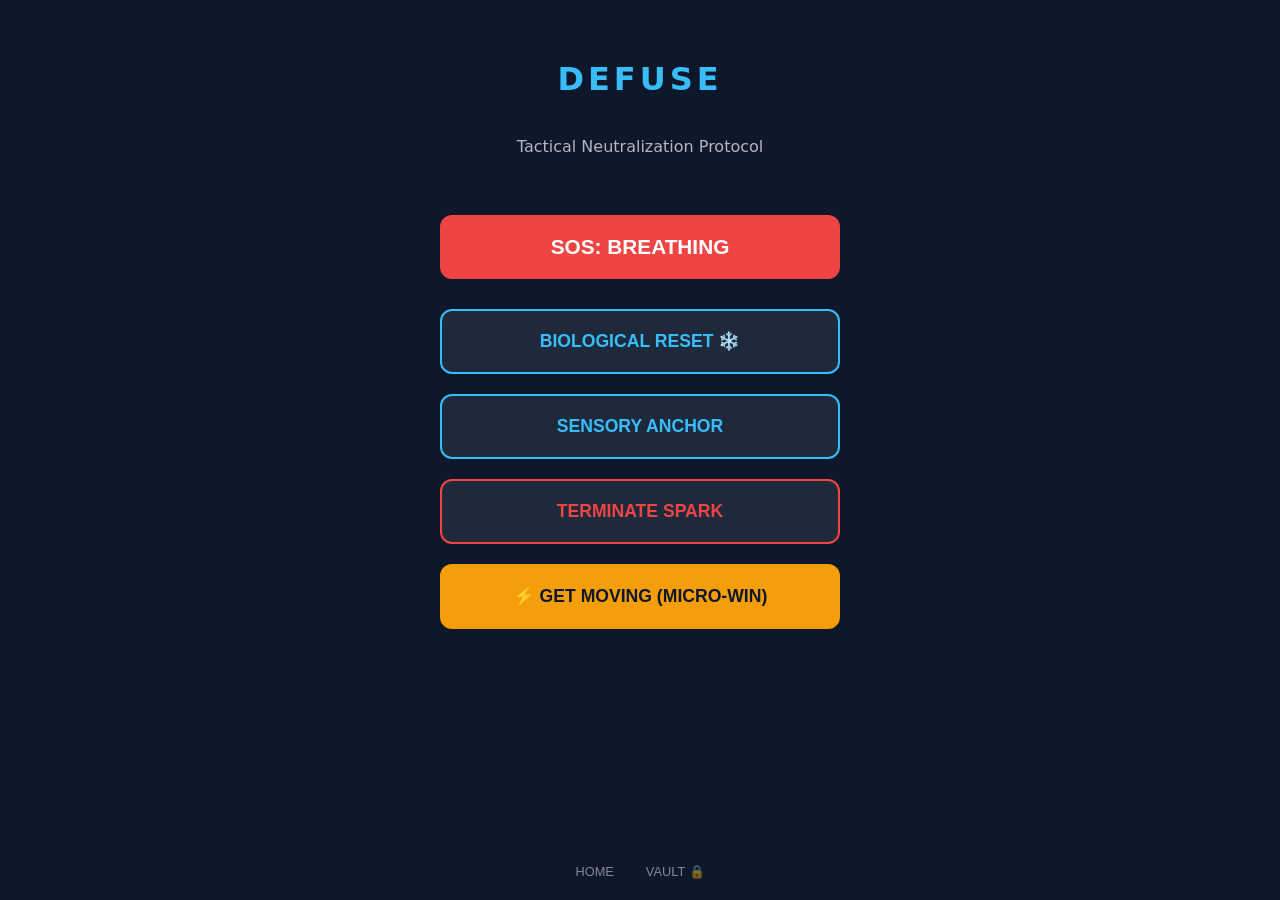
==== commit 66b7b0cc: "Apply high-contrast terminate theme and complex weave HUD Co-authored-by: hawkinthehat <hawkinthehat" ====
--- a/Index.html
+++ b/Index.html
@@ -6,14 +6,17 @@
     <title>DEFUSE | Neutralize</title>
     <style>
         :root {
-            --bg: #0f172a;
+            --bg: #0f172a;        /* Deep Midnight Slate */
+            --bone: #f8fafc;      /* Clean White-Grey for text/action */
+            --accent: #38bdf8;    /* Professional Sky Blue */
+            --danger: #ef4444;    /* Crimson for halt/shatter */
+            --gold-dim: #94a3b8;  /* Muted slate for lead lines */
             --card: #1e293b;
-            --teal: #2dd4bf;
+            --teal: var(--accent);
             --gold: #f59e0b;
-            --red: #f43f5e;
-            --danger: #f43f5e;
-            --lead: #64748b;
-            --text: #f1f5f9;
+            --red: var(--danger);
+            --lead: var(--gold-dim);
+            --text: var(--bone);
         }
 
         * { box-sizing: border-box; -webkit-tap-highlight-color: transparent; }
@@ -76,8 +79,8 @@
             height: 180px;
             margin: 20px 0;
             border-radius: 16px;
-            border: 1px solid rgba(94, 234, 212, 0.2);
-            background: radial-gradient(circle at center, #064e3b 0%, #020617 100%);
+            border: 1px solid rgba(56, 189, 248, 0.25);
+            background: radial-gradient(circle at center, #0b2840 0%, #020617 100%);
             display: flex;
             align-items: center;
             justify-content: center;
@@ -88,15 +91,15 @@
             width: 96px;
             height: 96px;
             border-radius: 50%;
-            background: rgba(45, 212, 191, 0.35);
-            box-shadow: 0 0 24px rgba(45, 212, 191, 0.35);
+            background: rgba(56, 189, 248, 0.35);
+            box-shadow: 0 0 24px rgba(56, 189, 248, 0.35);
             transition: background 250ms ease, box-shadow 250ms ease, transform 250ms ease;
             animation: anchor-breathe 4s ease-in-out infinite;
         }
 
         .visual-active .anchor {
-            background: #5eead4;
-            box-shadow: 0 0 40px #2dd4bf;
+            background: #7dd3fc;
+            box-shadow: 0 0 40px #38bdf8;
             transform: scale(1.08);
         }
 
@@ -106,29 +109,29 @@
         }
 
         #spark-in {
-            font-size: 1.8rem;
-            transition: all 0.1s ease;
+            font-size: 2rem;
+            background: transparent;
+            border: none;
+            color: var(--bone);
+            text-align: center;
+            transition: transform 0.1s ease;
             text-transform: uppercase;
             letter-spacing: 2px;
             width: 100%;
-            background: #020617;
-            border: 2px solid var(--danger);
-            color: var(--text);
             border-radius: 12px;
             padding: 14px;
-            text-align: center;
             font-weight: 800;
         }
 
-        .shatter-sequence {
-            animation: grow-and-snap 1.5s cubic-bezier(0.95, 0.05, 0.795, 0.035) forwards;
-        }
-
-        @keyframes grow-and-snap {
-            0% { transform: scale(1); filter: blur(0); }
-            50% { transform: scale(1.8); color: var(--danger); filter: blur(1px); }
-            90% { transform: scale(2.2); filter: blur(4px); opacity: 1; }
-            100% { transform: scale(4); filter: blur(20px); opacity: 0; }
+        .terminating {
+            animation: pressure-hold 1.2s forwards;
+        }
+
+        @keyframes pressure-hold {
+            0% { transform: scale(1); opacity: 1; filter: blur(0); }
+            80% { transform: scale(1.5); opacity: 1; filter: blur(2px); color: var(--danger); }
+            99% { transform: scale(1.6); opacity: 0.1; }
+            100% { display: none; } /* The "snap" moment */
         }
 
         .weave-wrap {
@@ -148,14 +151,29 @@
         }
 
         #orbit-thread {
-            fill: #5eead4;
-            filter: drop-shadow(0 0 6px rgba(45, 212, 191, 0.9));
+            fill: #38bdf8;
+            filter: drop-shadow(0 0 6px rgba(56, 189, 248, 0.9));
+        }
+
+        #cvs {
+            width: 100%;
+            height: 140px;
+            display: block;
+            border-radius: 12px;
+            border: 1px solid rgba(148, 163, 184, 0.25);
+            margin-bottom: 10px;
+        }
+
+        #weave-instr {
+            color: var(--accent);
+            font-weight: 900;
+            margin: 0 0 8px;
         }
 
         #halt-in {
             width: 100%;
             background: #020617;
-            border: 2px solid rgba(45, 212, 191, 0.5);
+            border: 2px solid rgba(56, 189, 248, 0.5);
             color: var(--text);
             border-radius: 10px;
             padding: 12px;
@@ -217,9 +235,11 @@
     <div id="terminate" class="screen">
         <h1 style="color: var(--red);">TERMINATE</h1>
         <p id="terminate-note">Type the trigger word and press ENTER to shatter it.</p>
-        <input id="spark-in" type="text" placeholder="SPARK WORD" onkeydown="handleSpark(event)" autocomplete="off">
+        <input id="spark-in" type="text" placeholder="SPARK WORD" onkeydown="doSpark(event)" autocomplete="off">
 
         <div class="weave-wrap" id="orbit-stage" style="display: none;">
+            <p id="weave-instr">THE RAVEN'S EYE: return to hub before each spoke.</p>
+            <canvas id="cvs" width="320" height="140" aria-label="Complex weave guide"></canvas>
             <svg viewBox="0 0 160 160" width="100%" height="140" aria-label="EMDR orbit guide">
                 <circle class="weave-lead" cx="80" cy="80" r="46"></circle>
                 <g id="orbit-group" transform="translate(80 80)">
@@ -258,12 +278,25 @@
         let spiritMotionInterval = null;
         let orbitInterval = null;
         let haltProgress = 0;
+        let weaveProgress = 1;
+        let explosionFrame = null;
         const haltPool = [
             { i: "COUNT", q: "● ● ● ● ● ● ●", a: "7" },
             { i: "SOLVE", q: "15 - 7", a: "8" },
             { i: "REVERSE", q: "WOLF", a: "FLOW" },
             { i: "COUNT", q: "● ● ●", a: "3" },
             { i: "SOLVE", q: "9 + 13", a: "22" }
+        ];
+        const complexLevels = [
+            {
+                n: "THE RAVEN'S EYE",
+                pts: [
+                    { x: 0.5, y: 0.5, type: 'hub' }, // Center
+                    { x: 0.2, y: 0.2 }, { x: 0.5, y: 0.5, type: 'hub' }, // Back to center
+                    { x: 0.8, y: 0.2 }, { x: 0.5, y: 0.5, type: 'hub' },
+                    { x: 0.5, y: 0.8 }
+                ]
+            }
         ];
 
         function ensureAudioGraph() {
@@ -465,23 +498,28 @@
 
         function resetTerminateScreen() {
             haltProgress = 0;
+            weaveProgress = 1;
             stopOrbit();
             const spark = document.getElementById('spark-in');
             spark.style.display = 'block';
             spark.value = '';
-            spark.classList.remove('shatter-sequence');
+            spark.classList.remove('terminating');
             document.getElementById('orbit-stage').style.display = 'none';
             document.getElementById('halt-stage').style.display = 'none';
             document.getElementById('terminate-note').innerText = 'Type the trigger word and press ENTER to shatter it.';
             document.getElementById('halt-in').value = '';
             document.getElementById('halt-progress').innerText = '1/5';
             document.getElementById('halt-prompt').innerText = 'COUNT: ● ● ● ● ● ● ●';
+            document.getElementById('weave-instr').innerText = "THE RAVEN'S EYE: return to hub before each spoke.";
+            drawLoop();
         }
 
         function updateHaltUI() {
             const current = haltPool[haltProgress];
             document.getElementById('halt-progress').innerText = `${haltProgress + 1}/${haltPool.length}`;
             document.getElementById('halt-prompt').innerText = `${current.i}: ${current.q}`;
+            weaveProgress = Math.min(haltProgress + 1, complexLevels[0].pts.length);
+            drawLoop();
             const input = document.getElementById('halt-in');
             input.value = '';
             input.focus();
@@ -511,12 +549,19 @@
                 clearInterval(orbitInterval);
                 orbitInterval = null;
             }
+            if (explosionFrame) {
+                cancelAnimationFrame(explosionFrame);
+                explosionFrame = null;
+            }
         }
 
         function startOrbit() {
             document.getElementById('orbit-stage').style.display = 'block';
             document.getElementById('halt-stage').style.display = 'block';
             haltProgress = 0;
+             weaveProgress = 1;
+            document.getElementById('weave-instr').innerText = `${complexLevels[0].n}: return to hub before each spoke.`;
+            drawLoop();
             updateHaltUI();
 
             stopOrbit();
@@ -528,6 +573,115 @@
             }, 30);
         }
 
+        function syncCanvasSize() {
+            const cvs = document.getElementById('cvs');
+            if (!cvs) return null;
+            const rect = cvs.getBoundingClientRect();
+            if (!rect.width || !rect.height) return null;
+            const dpr = window.devicePixelRatio || 1;
+            const displayWidth = Math.floor(rect.width * dpr);
+            const displayHeight = Math.floor(rect.height * dpr);
+            if (cvs.width !== displayWidth || cvs.height !== displayHeight) {
+                cvs.width = displayWidth;
+                cvs.height = displayHeight;
+            }
+            const ctx = cvs.getContext('2d');
+            ctx.setTransform(dpr, 0, 0, dpr, 0, 0);
+            return { ctx, width: rect.width, height: rect.height };
+        }
+
+        function drawLoop() {
+            const canvasData = syncCanvasSize();
+            if (!canvasData) return;
+            const { ctx, width, height } = canvasData;
+            const level = complexLevels[0];
+            const pts = level.pts.map((pt) => ({ x: pt.x * width, y: pt.y * height, type: pt.type }));
+
+            ctx.fillStyle = '#0f172a';
+            ctx.fillRect(0, 0, width, height);
+
+            ctx.setLineDash([5, 15]);
+            ctx.strokeStyle = 'rgba(248, 250, 252, 0.15)';
+            ctx.lineWidth = 1.5;
+            ctx.beginPath();
+            pts.forEach((pt, idx) => {
+                if (idx === 0) ctx.moveTo(pt.x, pt.y);
+                else ctx.lineTo(pt.x, pt.y);
+            });
+            ctx.stroke();
+
+            const activeCount = Math.max(1, Math.min(weaveProgress, pts.length));
+            ctx.setLineDash([]);
+            ctx.strokeStyle = '#38bdf8';
+            ctx.lineWidth = 4;
+            ctx.shadowBlur = 10;
+            ctx.shadowColor = '#38bdf8';
+            ctx.beginPath();
+            pts.slice(0, activeCount).forEach((pt, idx) => {
+                if (idx === 0) ctx.moveTo(pt.x, pt.y);
+                else ctx.lineTo(pt.x, pt.y);
+            });
+            ctx.stroke();
+            ctx.shadowBlur = 0;
+
+            pts.forEach((pt, idx) => {
+                const isActive = idx < activeCount;
+                ctx.beginPath();
+                ctx.fillStyle = pt.type === 'hub'
+                    ? (isActive ? '#ef4444' : 'rgba(239, 68, 68, 0.35)')
+                    : (isActive ? '#38bdf8' : 'rgba(148, 163, 184, 0.45)');
+                ctx.arc(pt.x, pt.y, pt.type === 'hub' ? 5.5 : 4, 0, Math.PI * 2);
+                ctx.fill();
+            });
+        }
+
+        function triggerExplosionParticles() {
+            const canvasData = syncCanvasSize();
+            if (!canvasData) return;
+            const { ctx, width, height } = canvasData;
+            const particles = Array.from({ length: 28 }, () => {
+                const angle = Math.random() * Math.PI * 2;
+                const speed = 28 + Math.random() * 50;
+                return {
+                    vx: Math.cos(angle) * speed,
+                    vy: Math.sin(angle) * speed,
+                    size: 2 + Math.random() * 3
+                };
+            });
+
+            const startAt = performance.now();
+            const duration = 460;
+            const centerX = width * 0.5;
+            const centerY = height * 0.5;
+
+            const burst = (now) => {
+                const t = Math.min(1, (now - startAt) / duration);
+                const ease = 1 - Math.pow(1 - t, 2);
+                drawLoop();
+                particles.forEach((p) => {
+                    const x = centerX + p.vx * ease;
+                    const y = centerY + p.vy * ease;
+                    ctx.globalAlpha = 1 - t;
+                    ctx.fillStyle = '#38bdf8';
+                    ctx.fillRect(x, y, p.size, p.size);
+                });
+                ctx.globalAlpha = 1;
+                if (t < 1) {
+                    explosionFrame = requestAnimationFrame(burst);
+                } else {
+                    explosionFrame = null;
+                    drawLoop();
+                }
+            };
+
+            if (explosionFrame) cancelAnimationFrame(explosionFrame);
+            explosionFrame = requestAnimationFrame(burst);
+        }
+
+        function startOrbitalEMDR() {
+            startOrbit();
+        }
+
         function startVagalReset() {
             stopOrbit();
             document.getElementById('terminate-note').innerText = 'Sequence complete. Shift to long exhales.';
@@ -535,25 +689,27 @@
             document.getElementById('b-text').innerText = 'Vagal reset: inhale 4s, exhale 6s.';
         }
 
-        function handleSpark(e) {
+        function doSpark(e) {
             if (e.key === 'Enter') {
-                const el = document.getElementById('spark-in');
-                if (el.value.trim() === "") return;
-
-                el.classList.add('shatter-sequence');
-
-                if (navigator.vibrate) {
-                    navigator.vibrate([100, 50, 200, 50, 500]);
-                }
+                const box = document.getElementById('spark-in');
+                if (box.value.trim() === "") return;
+
+                box.classList.add('terminating');
+                if (navigator.vibrate) navigator.vibrate([10, 200, 10, 400]);
 
                 setTimeout(() => {
-                    el.style.display = 'none';
-                    el.value = "";
-                    el.classList.remove('shatter-sequence');
-                    startOrbit();
-                }, 1500);
-            }
-        }
+                    box.style.display = 'none';
+                    box.value = '';
+                    box.classList.remove('terminating');
+                    triggerExplosionParticles();
+                    startOrbitalEMDR();
+                }, 1200);
+            }
+        }
+
+        window.addEventListener('resize', () => {
+            if (document.getElementById('terminate').classList.contains('active')) drawLoop();
+        });
     </script>
 </body>
 </html>
